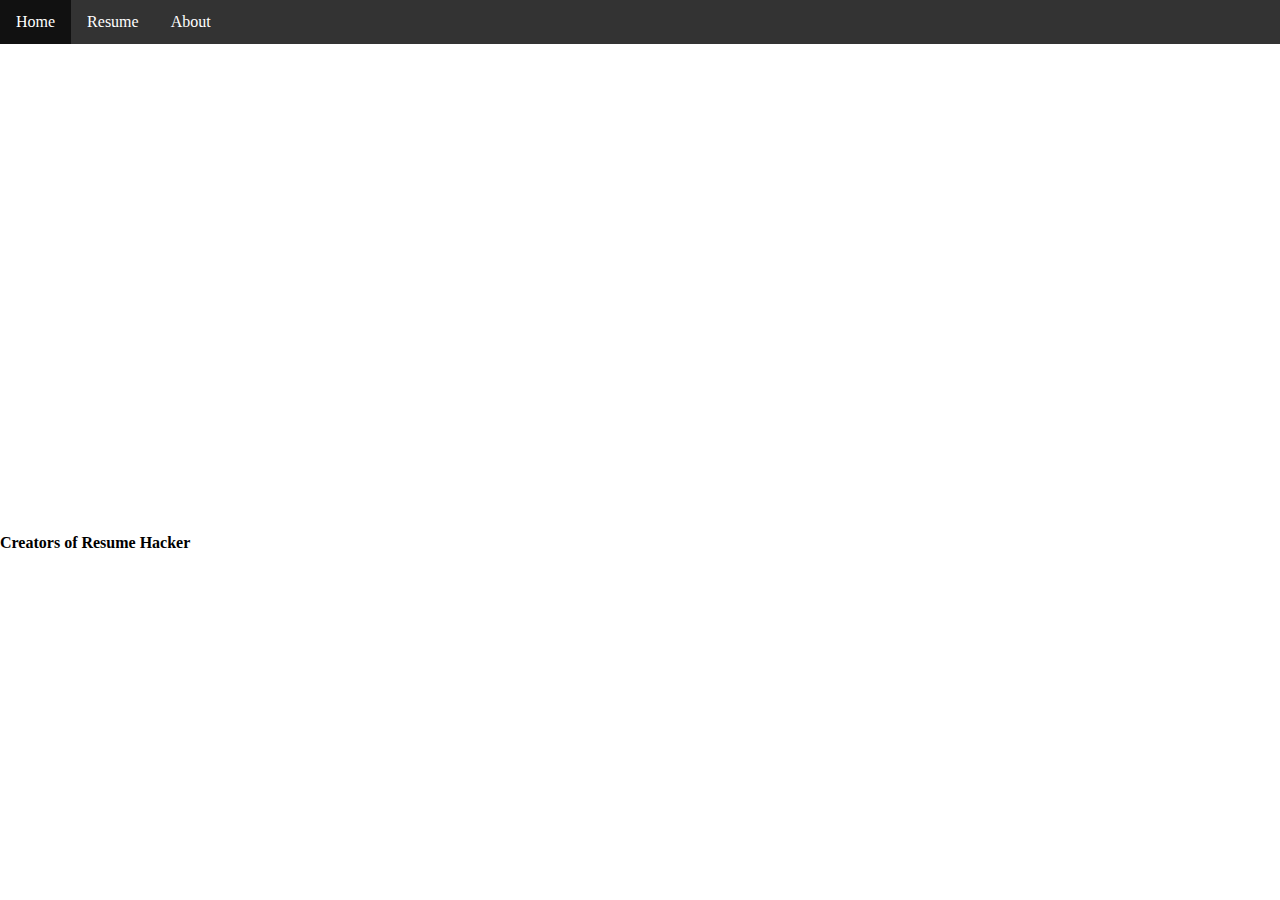
==== about.html @ 06b47506 "edits" ====
<!DOCTYPE html>
<html>

<head>
  <meta charset="utf-8">

  <link rel="stylesheet" href="css/reset.css">
  <link rel="stylesheet" href="about.css">
  
  
  <title>About Page</title>
</head>

<body class="about-page">
  <header>
    <h1>
      <a href="index.html">Resume Hacker</a>
    </h1>
    <nav>
      <ul>
        <li>
          <a href="home.html">Home</a>
        </li>
        <li>
          <a href="index.html">Resume</a>
        </li>
        <li>
          <a href="about.html">About</a>
        </li>
      </ul>
    </nav>
    <h2>About The Team</h2>
  </header>
  <main>
 
    <canvas id="about-us" width="960" height="500">
    </canvas>
    <section id="bioS">
      <h3 id="teamN">Creators of Resume Hacker</h3>
      <p id="about-me"></p>
     
    </section>
  </main>
  <footer>
  </footer>
<script src="about.js/about.js"></script>
</body>
<html>
---- about.css ----
img {
  display: block;
}
p {
  position: relative;
}
nav ul li a {
  color: white
}
ul {
  list-style-type: none;
  margin: 0;
  padding: 0;
  overflow: hidden;
  background-color: #333;
  position: fixed;
    top: 0;
    width: 100%;
}

li {
  float: left;
}

li a {
  display: block;
  color: white;
  text-align: center;
  padding: 14px 16px;
  text-decoration: none;
}

li a:hover {
  background-color: #111;
}
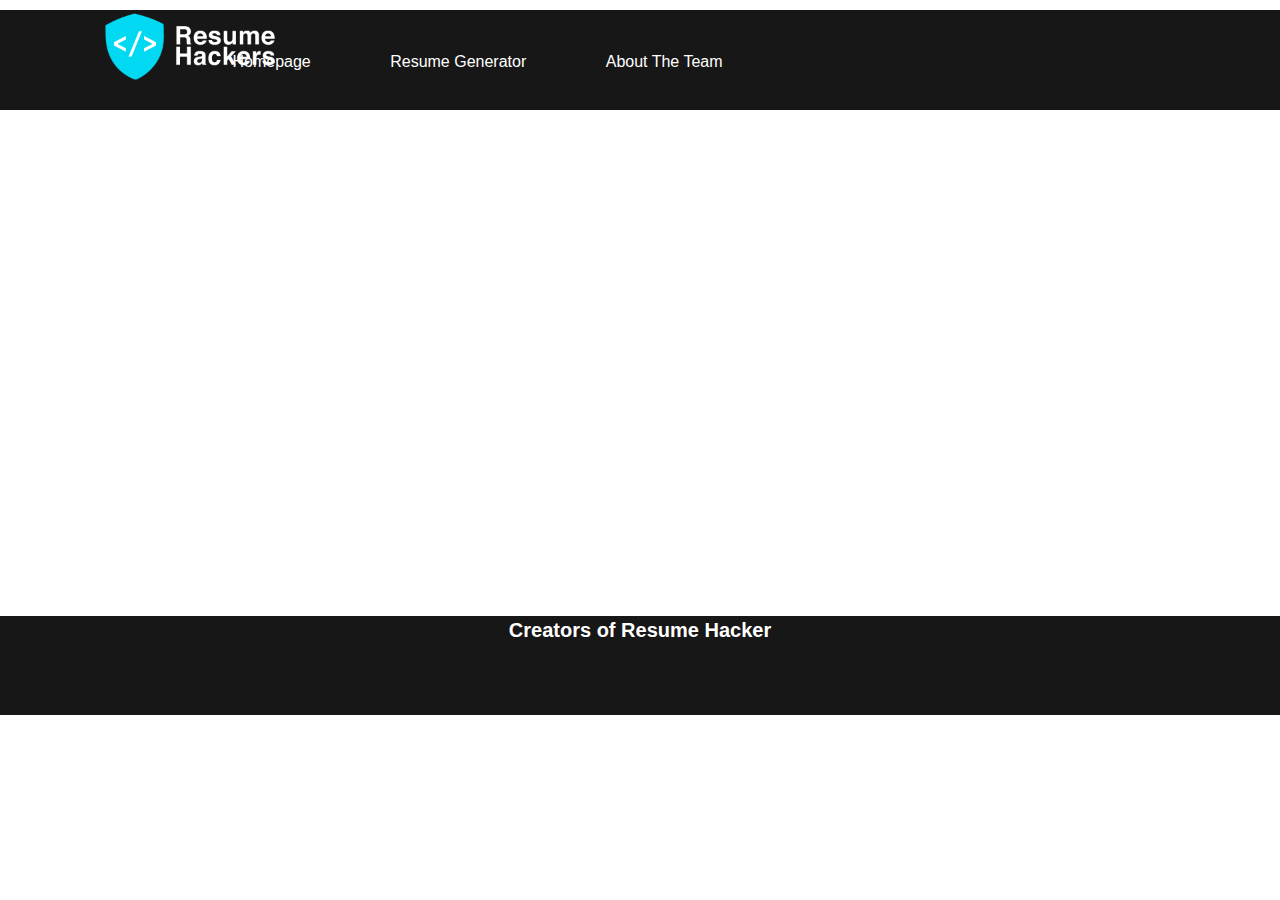
==== commit ada1377e: "styling" ====
--- a/about.html
+++ b/about.html
@@ -13,24 +13,20 @@
 
 <body class="about-page">
   <header>
-    <h1>
-      <a href="index.html">Resume Hacker</a>
-    </h1>
-    <nav>
-      <ul>
-        <li>
-          <a href="home.html">Home</a>
-        </li>
-        <li>
-          <a href="index.html">Resume</a>
-        </li>
-        <li>
-          <a href="about.html">About</a>
-        </li>
-      </ul>
-    </nav>
-    <h2>About The Team</h2>
-  </header>
+    <img src="img/resumehack.png" id="logo"></img>
+    <ul>
+      <li>
+        <a href="homepage.html">Homepage</a>
+      </li>
+      <li>
+        <a href="index.html">Resume Generator</a>
+      </li>
+      <li>
+        <a href="about.html">About The Team</a>
+      </li>
+    </ul>
+  </nav>
+</header>
   <main>
  
     <canvas id="about-us" width="960" height="500">
--- a/about.css
+++ b/about.css
@@ -1,35 +1,55 @@
-img {
-  display: block;
+* {
+  box-sizing: border-box;
 }
-p {
-  position: relative;
+body {
+  margin-top: 10px;
+  font-family: 'Merriweather Sans', sans-serif;
+  line-height: 1.45;
+  background-image: url(https://pixabay.com/get/eb32b00b21f2073ed1534705fb0938c9bd22ffd41cb3134291f4c870a1/vintage-2714966_1920.jpg);
+  font-size: 16px;
+  color: #fff;
 }
-nav ul li a {
-  color: white
+header {
+  background-color: rgb(24, 23, 23);
+  display: inline-block;
+  height: 100px;
+  width: 100%;
+}
+li a {
+  color: white;
+  text-decoration: none;
+}
+ul li {
+  display: inline-block;
+  margin-left: 75px;
 }
 ul {
-  list-style-type: none;
-  margin: 0;
-  padding: 0;
-  overflow: hidden;
-  background-color: #333;
-  position: fixed;
-    top: 0;
-    width: 100%;
+  position: relative;
+  text-align: center;
+  right: 200px;
+  top: 40px;
+}
+ header img {
+  height: auto;
+  left: 100px;
+  position: absolute;
+  top: 10px;
+  width: 200px;
 }
 
-li {
-  float: left;
+section {
+  font-size: 20px;
+  background-color: rgb(24, 23, 23);
+  display: inline-block;
+  height: 70px;
+  width: 100%;
+  text-align: center
+}
+section p {
+  background-color: rgb(24, 23, 23);
+  display: inline-block;
+  height: 70px;
+  width: 100%;
 }
 
-li a {
-  display: block;
-  color: white;
-  text-align: center;
-  padding: 14px 16px;
-  text-decoration: none;
-}
 
-li a:hover {
-  background-color: #111;
-}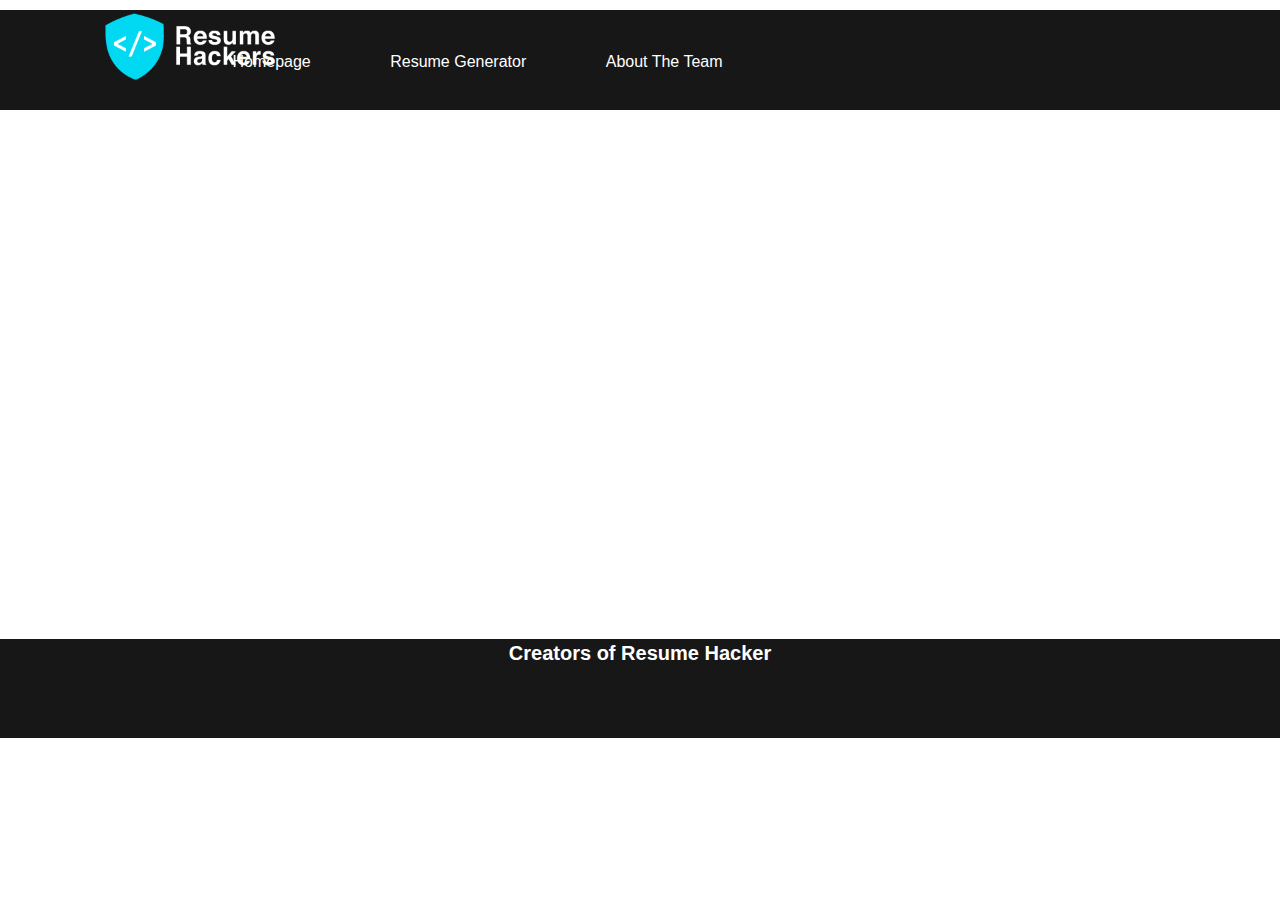
==== commit 1f0aa850: "Starting styling" ====
--- a/about.html
+++ b/about.html
@@ -13,21 +13,17 @@
 
 <body class="about-page">
   <header>
-    <img src="img/resumehack.png" id="logo"></img>
-    <ul>
-      <li>
-        <a href="homepage.html">Homepage</a>
-      </li>
-      <li>
-        <a href="index.html">Resume Generator</a>
-      </li>
-      <li>
-        <a href="about.html">About The Team</a>
-      </li>
-    </ul>
-  </nav>
-</header>
+    <nav id="header-nav">
+      <img src="img/resumehack.png" id="logo"></img>
+      <ul>
+        <li><a href="homepage.html">Homepage</a></li>
+        <li><a href="index.html">Resume Generator</a></li>
+        <li><a href="about.html">About The Team</a></li>
+      </ul>
+    </nav>
+  </header>
   <main>
+    <h2>About The Team</h2>
  
     <canvas id="about-us" width="960" height="500">
     </canvas>
@@ -39,6 +35,6 @@
   </main>
   <footer>
   </footer>
-<script src="about.js/about.js"></script>
+<script src="js/about.js"></script>
 </body>
 <html>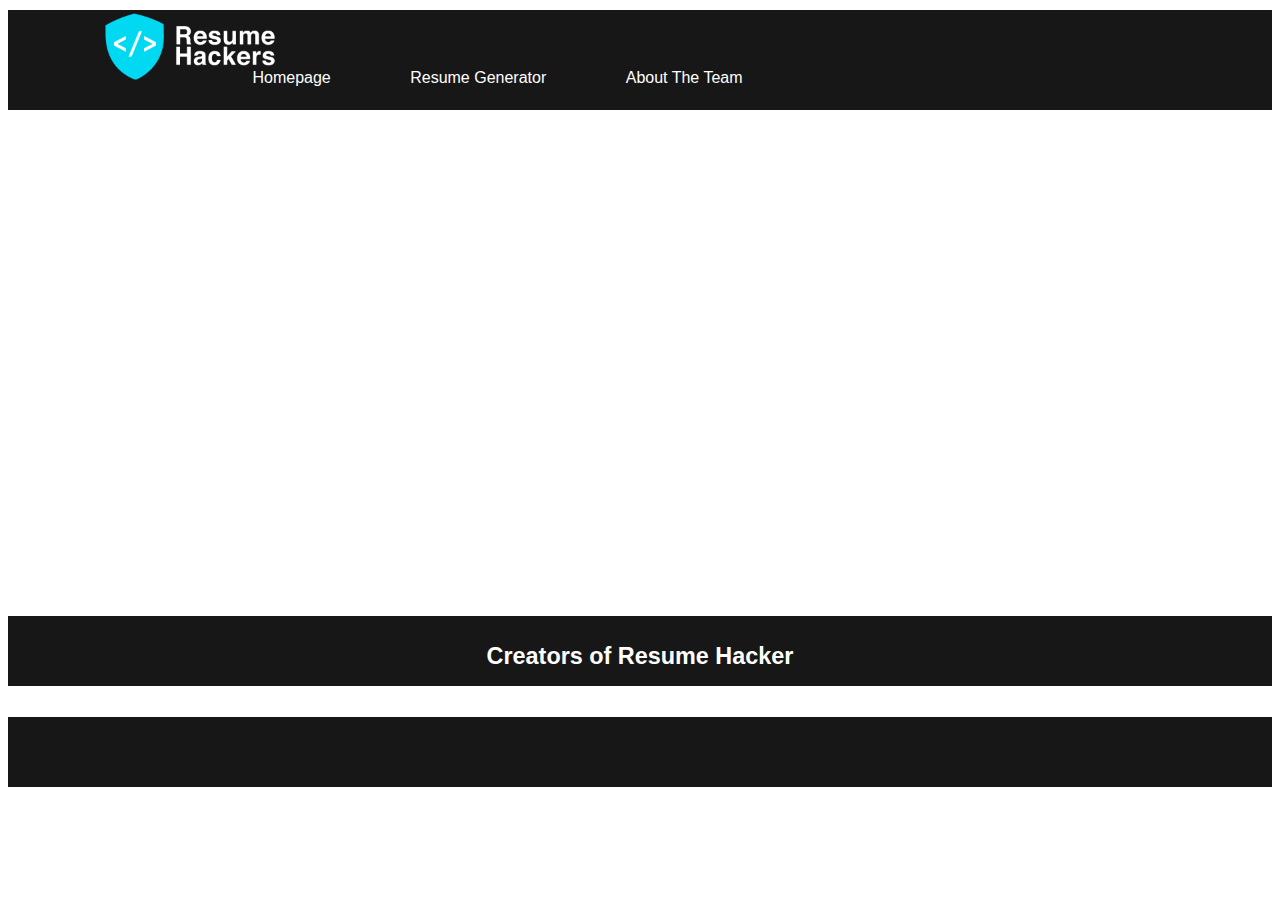
==== commit b115ee1a: "Merge ada1377e8b16d5b4933e40f992555c77c705d797 into d6eec6e227bc289f18ba57c02c637c4477e4453f" ====
--- a/about.html
+++ b/about.html
@@ -13,17 +13,21 @@
 
 <body class="about-page">
   <header>
-    <nav id="header-nav">
-      <img src="img/resumehack.png" id="logo"></img>
-      <ul>
-        <li><a href="homepage.html">Homepage</a></li>
-        <li><a href="index.html">Resume Generator</a></li>
-        <li><a href="about.html">About The Team</a></li>
-      </ul>
-    </nav>
-  </header>
+    <img src="img/resumehack.png" id="logo"></img>
+    <ul>
+      <li>
+        <a href="homepage.html">Homepage</a>
+      </li>
+      <li>
+        <a href="index.html">Resume Generator</a>
+      </li>
+      <li>
+        <a href="about.html">About The Team</a>
+      </li>
+    </ul>
+  </nav>
+</header>
   <main>
-    <h2>About The Team</h2>
  
     <canvas id="about-us" width="960" height="500">
     </canvas>
@@ -35,6 +39,6 @@
   </main>
   <footer>
   </footer>
-<script src="js/about.js"></script>
+<script src="about.js/about.js"></script>
 </body>
 <html>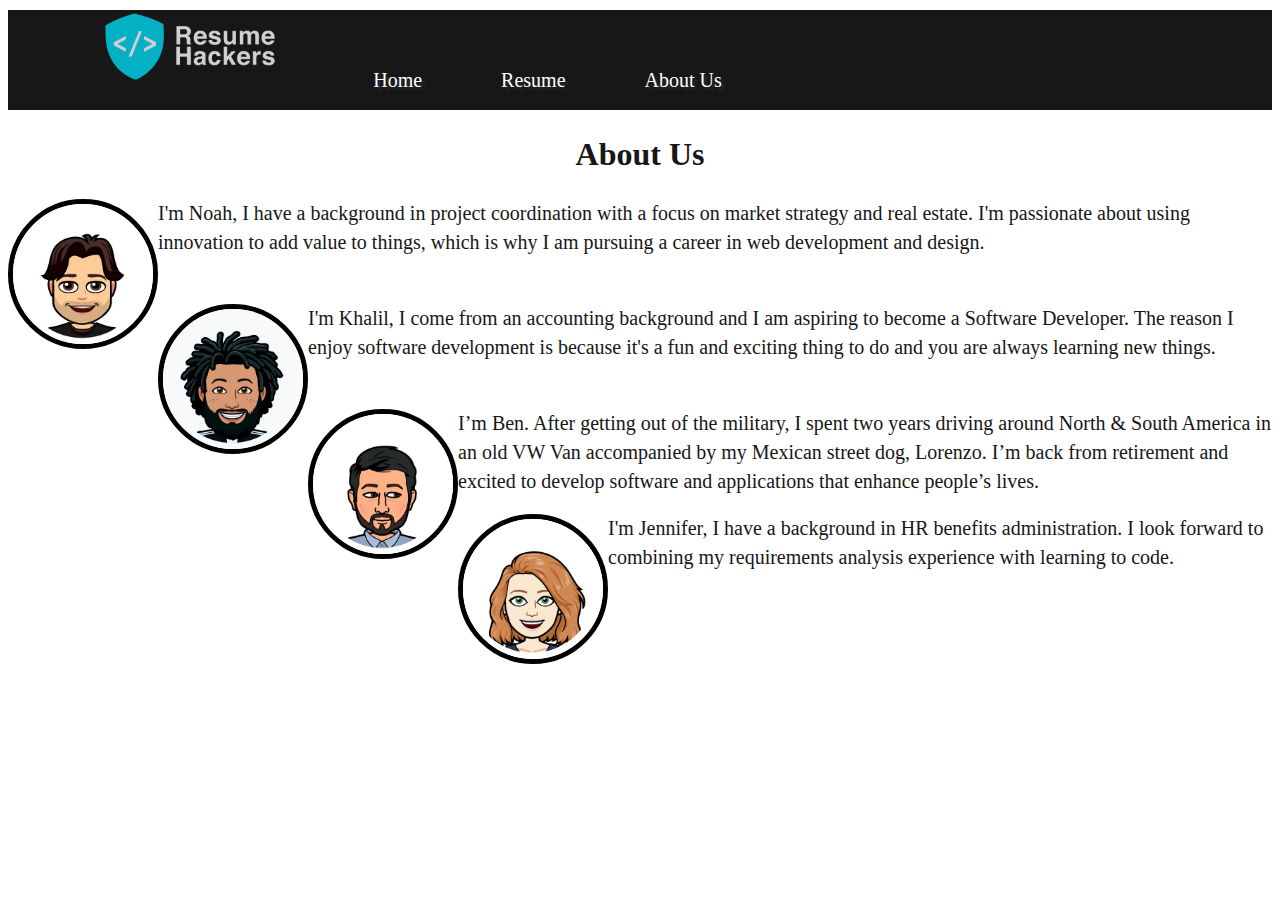
==== commit 759d07e2: "about page and styling completed" ====
--- a/about.html
+++ b/about.html
@@ -2,43 +2,48 @@
 <html>
 
 <head>
-  <meta charset="utf-8">
 
   <link rel="stylesheet" href="css/reset.css">
   <link rel="stylesheet" href="about.css">
   
   
   <title>About Page</title>
+
 </head>
 
 <body class="about-page">
   <header>
-    <img src="img/resumehack.png" id="logo"></img>
-    <ul>
-      <li>
-        <a href="homepage.html">Homepage</a>
-      </li>
-      <li>
-        <a href="index.html">Resume Generator</a>
-      </li>
-      <li>
-        <a href="about.html">About The Team</a>
-      </li>
-    </ul>
-  </nav>
-</header>
+      <img src= "assets/resumehack.png">
+    <nav>
+      
+      <ul>
+        
+          <li>
+              <a href="index.html">Home</a>
+          </li>
+          <li>
+              <a href="generator.html">Resume</a>
+          </li>
+          <li>
+              <a href="about.html">About Us</a>
+          </li>
+      </ul>
+    </nav>
+    
+  </header>
   <main>
- 
-    <canvas id="about-us" width="960" height="500">
-    </canvas>
-    <section id="bioS">
-      <h3 id="teamN">Creators of Resume Hacker</h3>
-      <p id="about-me"></p>
-     
-    </section>
+      <h1>About Us</h1>
+ <img src="assets/noahbit.jpeg" alt="">
+ <p> I'm Noah, I have a background in project coordination with a focus on market strategy and real estate. I'm passionate about using innovation to add value to things, which is why I am pursuing a career in web development and design.</p>
+ <img src="assets/khalilbit.png" alt="">
+ <p> I'm Khalil, I come from an accounting background and I am aspiring to become a Software Developer. The reason I enjoy software development is because it's a fun and exciting thing to do and you are always learning new things. </p>
+ <img src="assets/benbit.JPG" alt="">
+ <p> I’m Ben. After getting out of the military, I spent two years driving around North & South America in an old VW Van accompanied by my Mexican street dog, Lorenzo. I’m back from retirement and excited to develop software and applications that enhance people’s lives.</p>
+ <img src="assets/jenjen.png" alt="">
+ <p> I'm Jennifer, I have a background in HR benefits administration.  I look forward to combining my requirements analysis experience with learning to code.</p>
   </main>
   <footer>
   </footer>
-<script src="about.js/about.js"></script>
+<script></script>
 </body>
 <html>--- a/about.css
+++ b/about.css
@@ -14,41 +14,59 @@
   display: inline-block;
   height: 100px;
   width: 100%;
+  font-family: 'Roboto Slab', serif;
 }
-li a {
-  color: white;
-  text-decoration: none;
-}
-ul li {
-  display: inline-block;
-  margin-left: 75px;
-}
-ul {
-  position: relative;
-  text-align: center;
-  right: 200px;
-  top: 40px;
-}
- header img {
+header img {
   height: auto;
   left: 100px;
   position: absolute;
   top: 10px;
   width: 200px;
+  opacity: 0.8;
 }
+li a {
+  color: white;
+  text-decoration: none;
+  text-shadow: 3px 3px 3px rgba(64, 65, 66, 0.5);
+}
+ul li {
+  display: inline-block;
+  margin-left: 75px;
+  font-size: 20px;
+}
+ul li:hover {
+  opacity: 0.5;
+}
+ul {
+  position: relative;
+  text-align: center;
+  right: 150px;
+  top: 40px;
+}
+ 
 
-section {
+
+main img {
+  float: left;
+  width: 150px;
+  height: 150px;
+  border-radius: 100px;
+  border: 5px solid black;
+  
+  
+ 
+}
+main h1 {
+  font-family: 'Roboto Slab', serif; 
+  text-align: center;
+  color: rgb(24, 23, 23);
+}
+p {
+
+  font-family: 'Roboto Slab', serif;
+  color: rgb(24, 23, 23);
   font-size: 20px;
-  background-color: rgb(24, 23, 23);
-  display: inline-block;
-  height: 70px;
-  width: 100%;
-  text-align: center
-}
-section p {
-  background-color: rgb(24, 23, 23);
-  display: inline-block;
-  height: 70px;
+  height: 85px;
   width: 100%;
 }
 
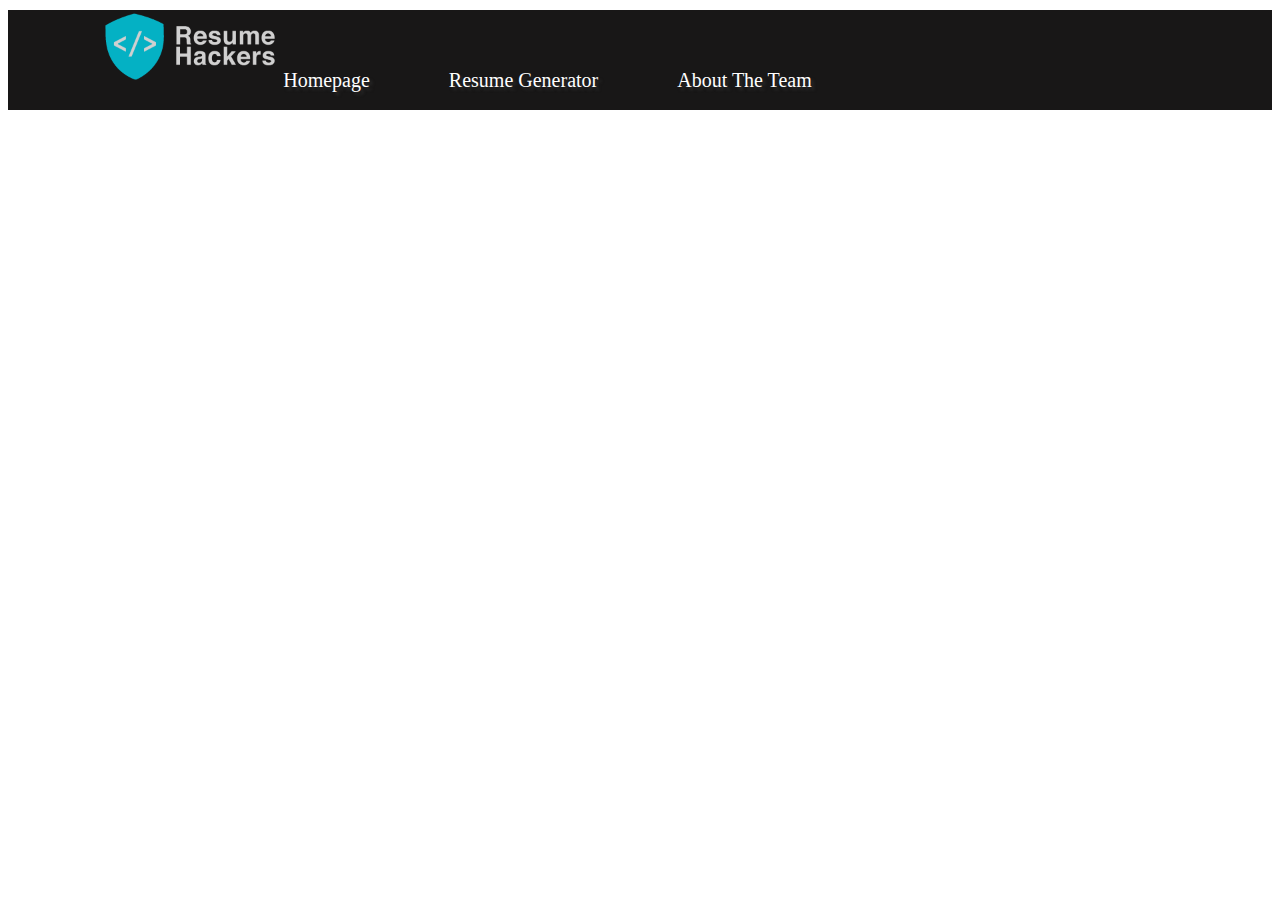
==== commit a01f46dd: "final push" ====
--- a/about.html
+++ b/about.html
@@ -2,48 +2,39 @@
 <html>
 
 <head>
+  <meta charset="utf-8">
 
   <link rel="stylesheet" href="css/reset.css">
   <link rel="stylesheet" href="about.css">
   
   
   <title>About Page</title>
-
 </head>
 
 <body class="about-page">
   <header>
-      <img src= "assets/resumehack.png">
-    <nav>
-      
+    <nav id="header-nav">
+      <img src="img/resumehack.png" id="logo"></img>
       <ul>
-        
-          <li>
-              <a href="index.html">Home</a>
-          </li>
-          <li>
-              <a href="generator.html">Resume</a>
-          </li>
-          <li>
-              <a href="about.html">About Us</a>
-          </li>
+        <li><a href="homepage.html">Homepage</a></li>
+        <li><a href="index.html">Resume Generator</a></li>
+        <li><a href="about.html">About The Team</a></li>
       </ul>
     </nav>
-    
   </header>
   <main>
-      <h1>About Us</h1>
- <img src="assets/noahbit.jpeg" alt="">
- <p> I'm Noah, I have a background in project coordination with a focus on market strategy and real estate. I'm passionate about using innovation to add value to things, which is why I am pursuing a career in web development and design.</p>
- <img src="assets/khalilbit.png" alt="">
- <p> I'm Khalil, I come from an accounting background and I am aspiring to become a Software Developer. The reason I enjoy software development is because it's a fun and exciting thing to do and you are always learning new things. </p>
- <img src="assets/benbit.JPG" alt="">
- <p> I’m Ben. After getting out of the military, I spent two years driving around North & South America in an old VW Van accompanied by my Mexican street dog, Lorenzo. I’m back from retirement and excited to develop software and applications that enhance people’s lives.</p>
- <img src="assets/jenjen.png" alt="">
- <p> I'm Jennifer, I have a background in HR benefits administration.  I look forward to combining my requirements analysis experience with learning to code.</p>
+    <h2>About The Team</h2>
+ 
+    <canvas id="about-us" width="960" height="500">
+    </canvas>
+    <section id="bioS">
+      <h3 id="teamN">Creators of Resume Hacker</h3>
+      <p id="about-me"></p>
+     
+    </section>
   </main>
   <footer>
   </footer>
-<script></script>
+<script src="js/about.js"></script>
 </body>
 <html>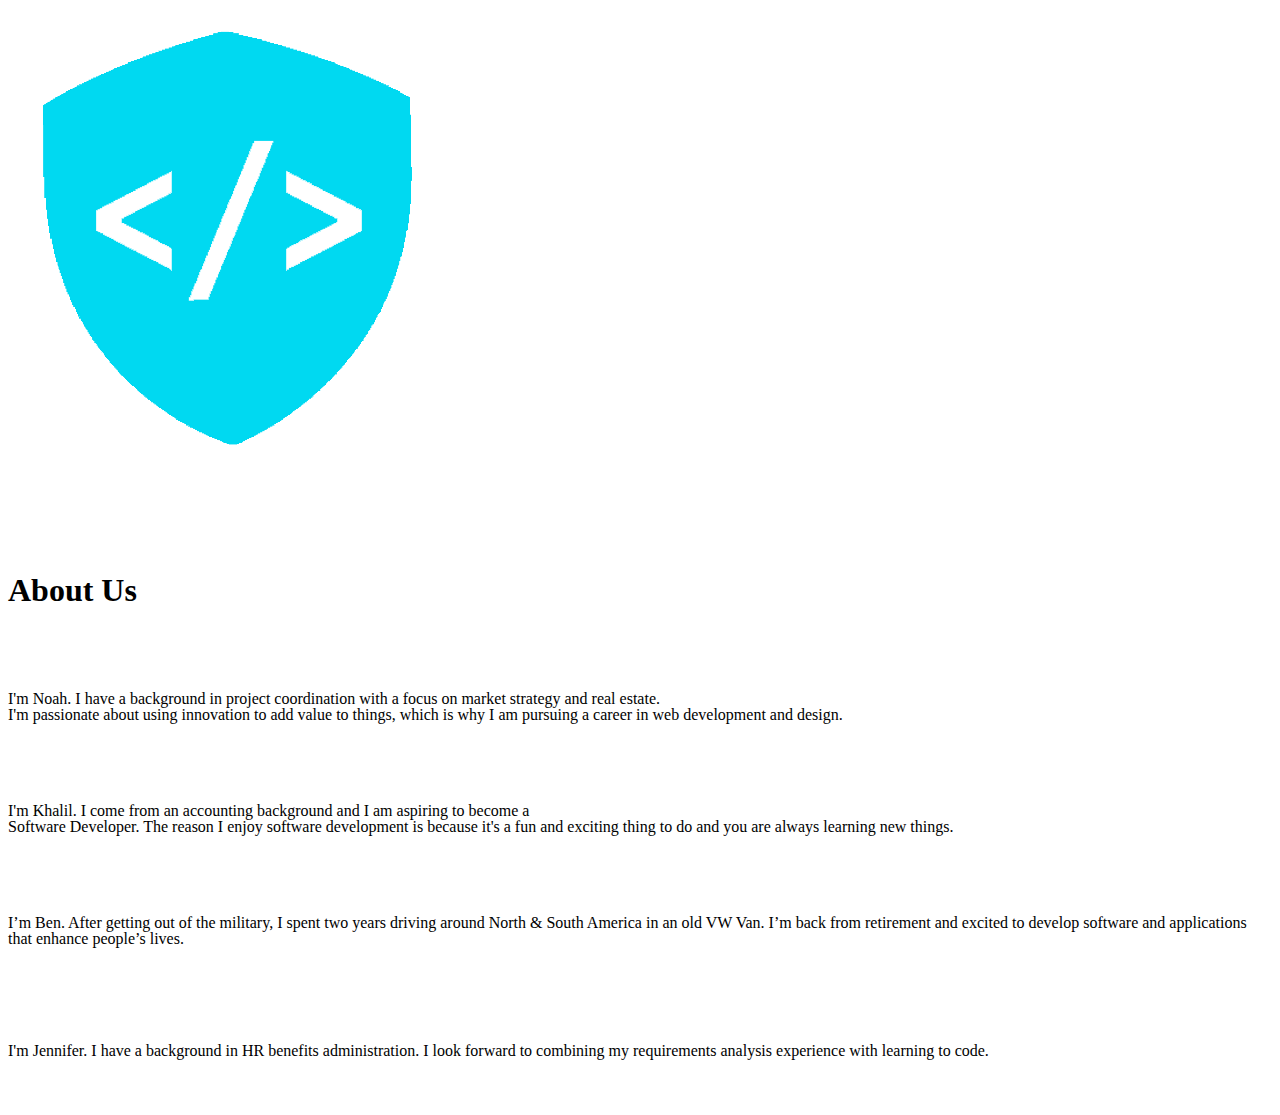
==== commit cc58f834: "extra styling changes" ====
--- a/about.html
+++ b/about.html
@@ -2,39 +2,42 @@
 <html>
 
 <head>
-  <meta charset="utf-8">
-
-  <link rel="stylesheet" href="css/reset.css">
-  <link rel="stylesheet" href="about.css">
-  
-  
-  <title>About Page</title>
+  <title>Resume Hacker</title>
+  <link href="https://fonts.googleapis.com/css?family=Lato:300,400" rel="stylesheet"/>
+  <link rel="stylesheet" type="text/css" media="screen" href="css/reset.css" />
+  <link rel="stylesheet" type="text/css" media="screen" href="css/about.css" />
+  <link href="https://fonts.googleapis.com/css?family=Roboto+Slab:100,300,400,700|Roboto:300,400,400i" rel="stylesheet">
 </head>
 
-<body class="about-page">
+<body>
+
   <header>
     <nav id="header-nav">
       <img src="img/resumehack.png" id="logo"></img>
       <ul>
-        <li><a href="homepage.html">Homepage</a></li>
+        <li><a href="homepage.html">Home</a></li>
         <li><a href="index.html">Resume Generator</a></li>
-        <li><a href="about.html">About The Team</a></li>
+        <li><a href="about.html">Our Team</a></li>
       </ul>
     </nav>
   </header>
   <main>
-    <h2>About The Team</h2>
- 
-    <canvas id="about-us" width="960" height="500">
-    </canvas>
-    <section id="bioS">
-      <h3 id="teamN">Creators of Resume Hacker</h3>
-      <p id="about-me"></p>
-     
-    </section>
+
+    <div id="aboutContainer">
+      <h1>About Us</h1>
+      <br><br>
+ <img src="img/noahbit.jpg" alt="">
+ <p> I'm Noah. I have a background in project coordination with a focus on market strategy and real estate. <br> I'm passionate about using innovation to add value to things, which is why I am pursuing a career in web development and design.</p><br><br>
+ <img src="img/khalilbit.png" alt="">
+ <p> I'm Khalil. I come from an accounting background and I am aspiring to become a <br> Software Developer. The reason I enjoy software development is because it's a fun and exciting thing to do and you are always learning new things. </p><br><br>
+ <img src="img/benbit.jpg" alt="">
+ <p> I’m Ben. After getting out of the military, I spent two years driving around North & South America in an old VW Van. I’m back from retirement and excited to develop software and applications that enhance people’s lives.</p><br><br><br>
+ <img src="img/jenjen.png" alt="">
+ <p> I'm Jennifer. I have a background in HR benefits administration.  I look forward to combining my requirements analysis experience with learning to code.</p><br><br>
+</div>
   </main>
   <footer>
   </footer>
-<script src="js/about.js"></script>
+<script></script>
 </body>
-<html>+<html>
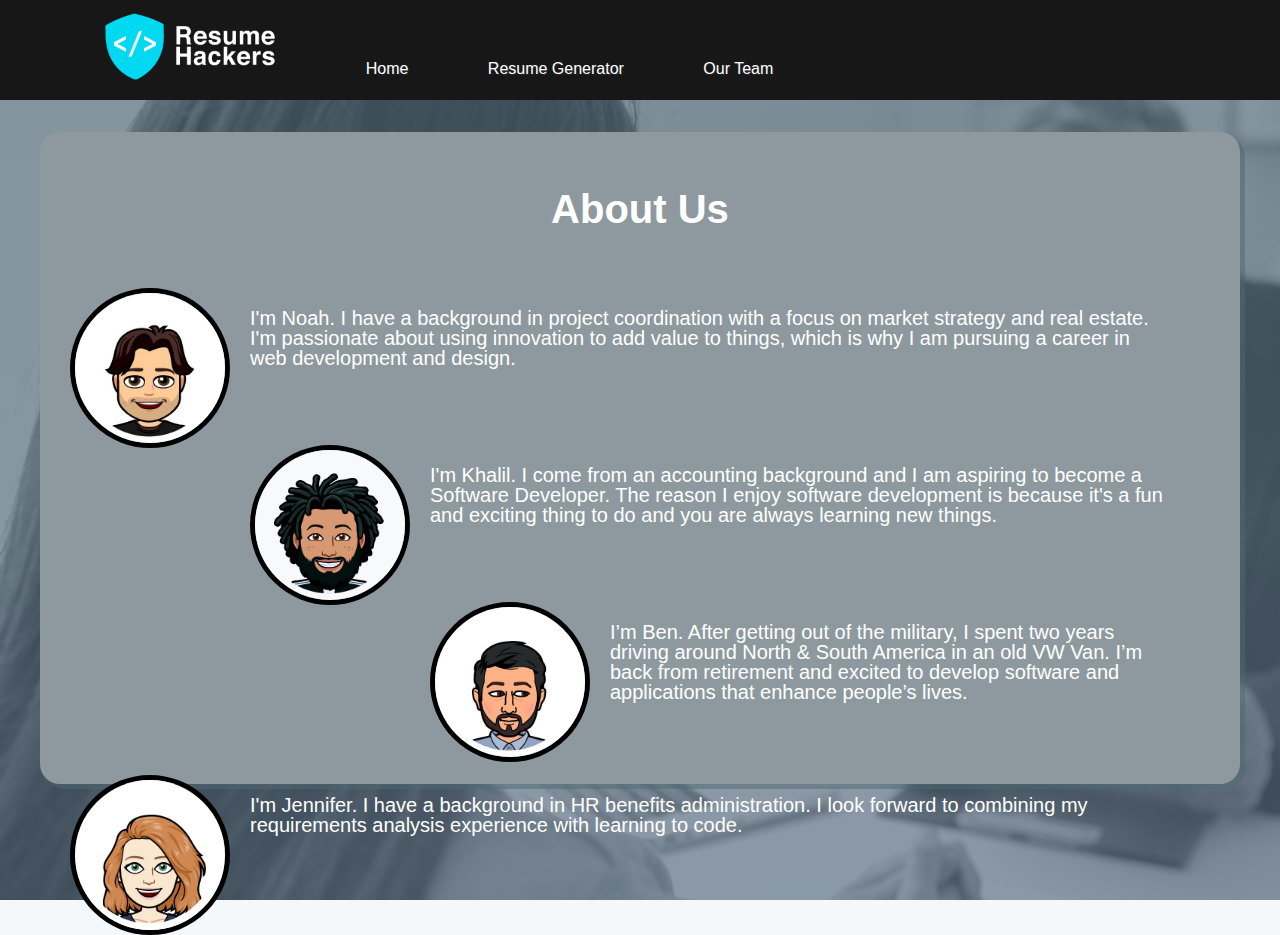
==== commit f3c4d2a3: "renamed homepage index" ====
--- a/about.html
+++ b/about.html
@@ -15,8 +15,8 @@
     <nav id="header-nav">
       <img src="img/resumehack.png" id="logo"></img>
       <ul>
-        <li><a href="homepage.html">Home</a></li>
-        <li><a href="index.html">Resume Generator</a></li>
+        <li><a href="index.html">Home</a></li>
+        <li><a href="generator.html">Resume Generator</a></li>
         <li><a href="about.html">Our Team</a></li>
       </ul>
     </nav>
--- a/css/about.css
+++ b/css/about.css
@@ -0,0 +1,109 @@
+body {
+  background-color: rgba(233, 241, 247, 0.466);
+  background-image:
+  linear-gradient(
+    rgba(79, 103, 116, 0.7),
+    rgba(89, 110, 128, 0.7)
+  ),
+  url("../img/tech interview.jpg");
+  background-attachment: fixed;
+  height: 100vh;
+  margin: 0 auto;
+}
+
+body {
+  font-family: 'Helvetica', serif;
+}
+
+header {
+  height: 0;
+  font-family: 'Helvetica', serif;
+  text-shadow: 1px 1px 1px rgba(64, 65, 66, 0.5);
+  font-weight: 400;
+  width: 100%;
+}
+
+#header-nav {
+  background-color: rgb(24, 23, 23);
+  display: inline-block;
+  height: 100px;
+  width: 100%;
+}
+
+#logo {
+  height: auto;
+  left: 100px;
+  position: absolute;
+  top: 10px;
+  width: 200px;
+}
+
+#header-nav ul {
+  position: relative;
+  text-align: center;
+  right: 10%;
+  top: 45%;
+}
+
+#header-nav ul li {
+  display: inline-block;
+  margin-left: 75px;
+  font-size: 16px;
+}
+
+#header-nav ul li:hover {
+  opacity: 0.5;
+}
+
+#header-nav li a {
+  color: white;
+  text-decoration: none;
+}
+
+main img {
+  float: left;
+  width: 150px;
+  height: 150px;
+  border-radius: 100px;
+  border: 5px solid black;
+  margin-right: 20px;
+
+
+
+}
+main h1 {
+  font-family: 'Helvetica', serif;
+  text-align: center;
+  color:white;
+  font-size: 40px;
+}
+p {
+
+  font-family: 'Helvetica', serif;
+  color:white;
+  font-size: 20px;
+  height: 85px;
+  width: 94%;
+  font-weight: lighter;
+  margin-left: 30px;
+  padding-right: 30px;
+
+}
+
+#aboutContainer {
+  background: rgb(141, 153, 158);
+  margin-top:50px;
+  padding:30px;
+  margin-right: 50px;
+  box-shadow: 5px 5px rgba(79, 103, 116, 0.5);
+  border-radius: 20px;
+  position: absolute;
+  top:0;
+  bottom: 20px;
+  left: 40px;
+  right: 40px;
+  margin: 0 auto;
+  margin-top: 132px;
+  padding-right: 30px;
+  height: 37em;
+}
